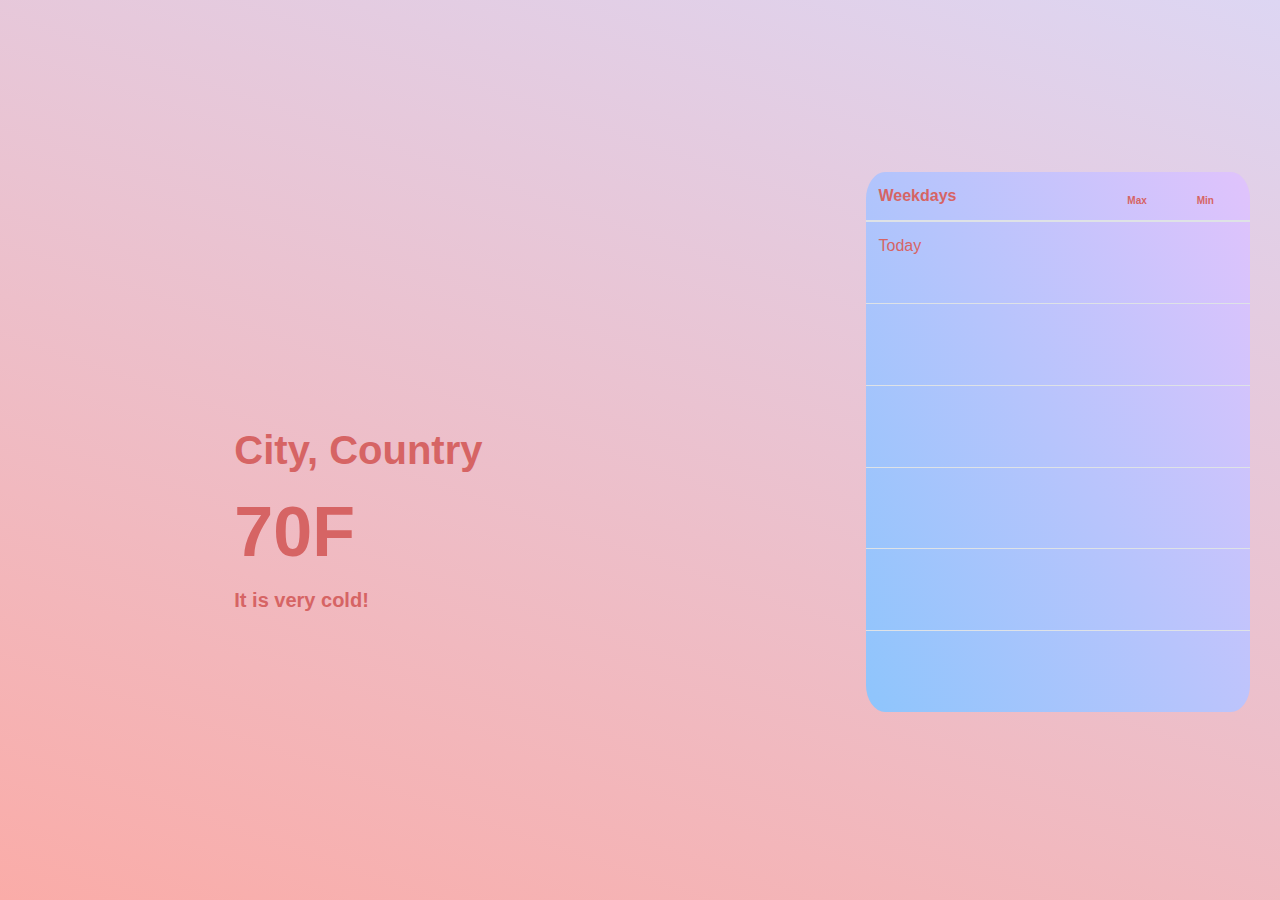
==== templates/index.html @ fbe88b8d "Add event to enable user to change temperature units" ====
<!DOCTYPE html>
<html lang="en" dir="ltr">
  <head>

    <meta charset="utf-8">
    <meta name="description" content="Weather website">
    <meta name="author" content="Cristiano Napoleao">
    <meta name="viewport" content="width=device-width, initial-scale=1.0">

    <link rel="stylesheet" href="../static/css/index.css">
    <link rel="stylesheet" href="https://stackpath.bootstrapcdn.com/bootstrap/4.3.1/css/bootstrap.min.css" integrity="sha384-ggOyR0iXCbMQv3Xipma34MD+dH/1fQ784/j6cY/iJTQUOhcWr7x9JvoRxT2MZw1T" crossorigin="anonymous">

    <script src="../static/js/index.js"></script>
    <script src="../static/js/skycons.js"></script>

    <title>Live Weather</title>

  </head>

  <body>

    <div class="temperature-display">

      <div class="temperature-section">
        <canvas id="icon-main" width="128" height="128"></canvas>
        <div class="location">
          <span class="location city">City</span>, <span class="location country">Country</span>
        </div>
        <div class="temperature">
          <div id="temperature-degree">70</div>
          <span id="unit">F</span>
        </div>
      </div>
      <div class="temperature-description">
        It is very cold!
      </div>
    </div>

    <table class="table">

      <thead>
        <th class="weekdays">Weekdays</th>
        <th class="temperature-level"></th>
        <th class="temperature-level">Max</th>
        <th class="temperature-level">Min</th>
      </thead>

    <tbody>
      <tr>
       <td id="today">Today</td>
       <td><canvas id="today-icon" width="30" height="30"></canvas></td>
       <td class="daily-temperature" id="today-temperature-max"></td>
       <td class="daily-temperature" id="today-temperature-min"></td>
      </tr>
      <tr>
       <td id="day2"></td>
       <td><canvas id="day2-icon" width="30" height="30"></canvas></td>
       <td class="daily-temperature" id="day2-temperature-max"></td>
       <td class="daily-temperature" id="day2-temperature-min"></td>
      </tr>
      <tr>
        <td id="day3"></td>
        <td><canvas id="day3-icon" width="30" height="30"></canvas></td>
        <td class="daily-temperature" id="day3-temperature-max"></td>
        <td class="daily-temperature" id="day3-temperature-min"></td>
      </tr>
      <tr>
        <td id="day4"></td>
        <td><canvas id="day4-icon" width="30" height="30"></canvas></td>
        <td class="daily-temperature" id="day4-temperature-max"></td>
        <td class="daily-temperature" id="day4-temperature-min"></td>
      </tr>
      <tr>
        <td id="day5"></td>
        <td><canvas id="day5-icon" width="30" height="30"></canvas></td>
        <td class="daily-temperature" id="day5-temperature-max"></td>
        <td class="daily-temperature" id="day5-temperature-min"></td>
      </tr>
      <tr>
        <td id="day6"></td>
        <td><canvas id="day6-icon" width="30" height="30"></canvas></td>
        <td class="daily-temperature" id="day6-temperature-max"></td>
        <td class="daily-temperature" id="day6-temperature-min"></td>
      </tr>
    </tbody>
    </table>

  </body>

</html>
---- static/css/index.css ----
/* * {
  margin: 0;
  padding: 0;
  box-sizing: border-box !important;
} */

body{
  height: 100vh;
  display: flex;
  justify-content: center;
  align-items: center;
  background-color: #FAACA8;
  background-image: linear-gradient(19deg, #FAACA8 0%, #DDD6F3 100%);
  font-family: sans-serif;
  color: #d66464 !important;
}

.temperature-display{
  justify-content: space-around;
  flex-direction: column;
  margin-left: 16vw;

}

.temperature{
  display: flex;
}

#temperature-degree,
#unit{
  font-size: 70px;
  font-weight: bold;
  cursor: pointer;
}
.location{
  font-size: 40px;
  font-weight: bold;
}
.temperature-description {
  font-size: 20px;
  font-weight: bold;
}

.table thead .weekdays,
.table thead .temperature-level {
     border-top: none !important;
 }

.table{
  width: 30% !important;
  height: 60vh;
  margin-left: 30vw;
  border-radius: 5%;
  color: #d66464 !important;
  background-color: #8EC5FC;
  background-image: linear-gradient(62deg, #8EC5FC 0%, #E0C3FC 100%);

}

.temperature-level{
  font-size: 10px;
}
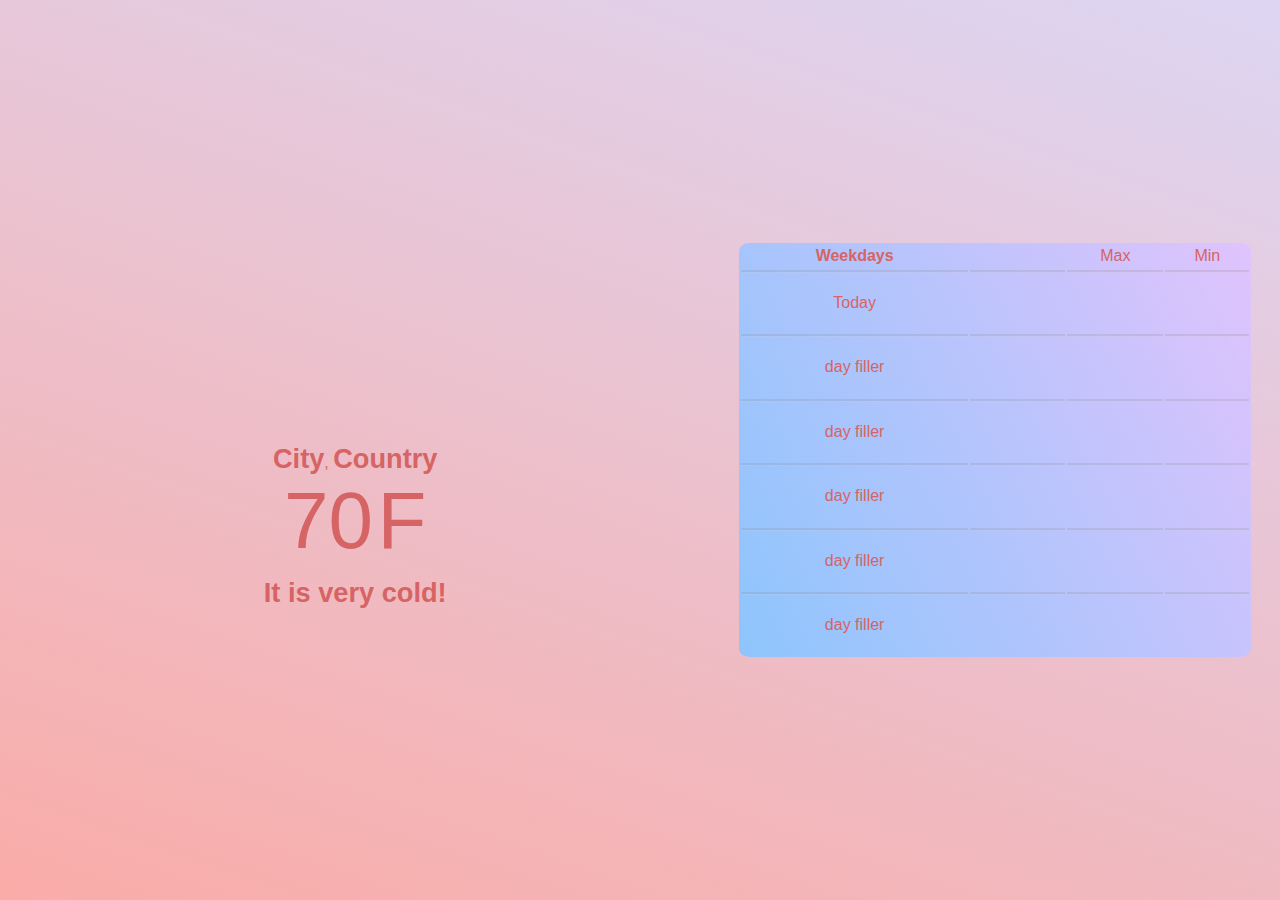
==== commit 08f3ba4e: "Concluded first part of weather website" ====
--- a/templates/index.html
+++ b/templates/index.html
@@ -8,7 +8,7 @@
     <meta name="viewport" content="width=device-width, initial-scale=1.0">
 
     <link rel="stylesheet" href="../static/css/index.css">
-    <link rel="stylesheet" href="https://stackpath.bootstrapcdn.com/bootstrap/4.3.1/css/bootstrap.min.css" integrity="sha384-ggOyR0iXCbMQv3Xipma34MD+dH/1fQ784/j6cY/iJTQUOhcWr7x9JvoRxT2MZw1T" crossorigin="anonymous">
+    <!-- <link rel="stylesheet" href="https://stackpath.bootstrapcdn.com/bootstrap/4.3.1/css/bootstrap.min.css" integrity="sha384-ggOyR0iXCbMQv3Xipma34MD+dH/1fQ784/j6cY/iJTQUOhcWr7x9JvoRxT2MZw1T" crossorigin="anonymous"> -->
 
     <script src="../static/js/index.js"></script>
     <script src="../static/js/skycons.js"></script>
@@ -18,72 +18,84 @@
   </head>
 
   <body>
+    <div class="container">
 
-    <div class="temperature-display">
+      <div class="main-display">
 
-      <div class="temperature-section">
-        <canvas id="icon-main" width="128" height="128"></canvas>
-        <div class="location">
-          <span class="location city">City</span>, <span class="location country">Country</span>
+        <div class="icon">
+          <!-- <p>ICON</p> -->
+          <canvas id="icon-main" width="140" height="140"></canvas>
         </div>
-        <div class="temperature">
-          <div id="temperature-degree">70</div>
-          <span id="unit">F</span>
+        <div class="location-temperature">
+
+          <div class="location">
+            <span class="location city">City</span>, <span class="location country">Country</span>
+          </div>
+
+          <div class="temperature">
+            <p>
+              <span class="temperature-degree" id="temperature-degree">70</span>
+              <span id="unit">F</span>
+            </p>
+          </div>
+
+        </div>
+        <div class="temperature-description">
+          It is very cold!
         </div>
       </div>
-      <div class="temperature-description">
-        It is very cold!
-      </div>
+
+      <table class="table" >
+
+        <thead>
+          <th class="weekdays">Weekdays</th>
+          <th class="temperature-level"></th>
+          <th class="temperature-level">Max</th>
+          <th class="temperature-level">Min</th>
+        </thead>
+
+        <tbody>
+          <tr>
+           <td id="today">Today</td>
+           <td><canvas id="today-icon" width="30" height="30"></canvas></td>
+           <td class="daily-temperature" id="today-temperature-max"></td>
+           <td class="daily-temperature" id="today-temperature-min"></td>
+          </tr>
+          <tr>
+           <td id="day2">day filler</td>
+           <td><canvas id="day2-icon" width="30" height="30"></canvas></td>
+           <td class="daily-temperature" id="day2-temperature-max"></td>
+           <td class="daily-temperature" id="day2-temperature-min"></td>
+          </tr>
+          <tr>
+            <td id="day3">day filler</td>
+            <td><canvas id="day3-icon" width="30" height="30"></canvas></td>
+            <td class="daily-temperature" id="day3-temperature-max"></td>
+            <td class="daily-temperature" id="day3-temperature-min"></td>
+          </tr>
+          <tr>
+            <td id="day4">day filler</td>
+            <td><canvas id="day4-icon" width="30" height="30"></canvas></td>
+            <td class="daily-temperature" id="day4-temperature-max"></td>
+            <td class="daily-temperature" id="day4-temperature-min"></td>
+          </tr>
+          <tr>
+            <td id="day5">day filler</td>
+            <td><canvas id="day5-icon" width="30" height="30"></canvas></td>
+            <td class="daily-temperature" id="day5-temperature-max"></td>
+            <td class="daily-temperature" id="day5-temperature-min"></td>
+          </tr>
+          <tr>
+            <td id="day6">day filler</td>
+            <td><canvas id="day6-icon" width="30" height="30"></canvas></td>
+            <td class="daily-temperature" id="day6-temperature-max"></td>
+            <td class="daily-temperature" id="day6-temperature-min"></td>
+          </tr>
+        </tbody>
+      </table>
+
     </div>
 
-    <table class="table">
-
-      <thead>
-        <th class="weekdays">Weekdays</th>
-        <th class="temperature-level"></th>
-        <th class="temperature-level">Max</th>
-        <th class="temperature-level">Min</th>
-      </thead>
-
-    <tbody>
-      <tr>
-       <td id="today">Today</td>
-       <td><canvas id="today-icon" width="30" height="30"></canvas></td>
-       <td class="daily-temperature" id="today-temperature-max"></td>
-       <td class="daily-temperature" id="today-temperature-min"></td>
-      </tr>
-      <tr>
-       <td id="day2"></td>
-       <td><canvas id="day2-icon" width="30" height="30"></canvas></td>
-       <td class="daily-temperature" id="day2-temperature-max"></td>
-       <td class="daily-temperature" id="day2-temperature-min"></td>
-      </tr>
-      <tr>
-        <td id="day3"></td>
-        <td><canvas id="day3-icon" width="30" height="30"></canvas></td>
-        <td class="daily-temperature" id="day3-temperature-max"></td>
-        <td class="daily-temperature" id="day3-temperature-min"></td>
-      </tr>
-      <tr>
-        <td id="day4"></td>
-        <td><canvas id="day4-icon" width="30" height="30"></canvas></td>
-        <td class="daily-temperature" id="day4-temperature-max"></td>
-        <td class="daily-temperature" id="day4-temperature-min"></td>
-      </tr>
-      <tr>
-        <td id="day5"></td>
-        <td><canvas id="day5-icon" width="30" height="30"></canvas></td>
-        <td class="daily-temperature" id="day5-temperature-max"></td>
-        <td class="daily-temperature" id="day5-temperature-min"></td>
-      </tr>
-      <tr>
-        <td id="day6"></td>
-        <td><canvas id="day6-icon" width="30" height="30"></canvas></td>
-        <td class="daily-temperature" id="day6-temperature-max"></td>
-        <td class="daily-temperature" id="day6-temperature-min"></td>
-      </tr>
-    </tbody>
-    </table>
 
   </body>
 
--- a/static/css/index.css
+++ b/static/css/index.css
@@ -1,62 +1,112 @@
-/* * {
+
+* {
   margin: 0;
   padding: 0;
-  box-sizing: border-box !important;
-} */
-
-body{
-  height: 100vh;
-  display: flex;
-  justify-content: center;
-  align-items: center;
-  background-color: #FAACA8;
-  background-image: linear-gradient(19deg, #FAACA8 0%, #DDD6F3 100%);
-  font-family: sans-serif;
-  color: #d66464 !important;
+  box-sizing: border-box; /*Search and learn*/
 }
 
-.temperature-display{
+.container {
+  width: 100vw;
+  height: 100vh;
+  background: linear-gradient(19deg, #FAACA8 0%, #DDD6F3 100%);
+  font-family: sans-serif !important;
+  display: flex;
   justify-content: space-around;
-  flex-direction: column;
-  margin-left: 16vw;
+  align-items: center;
+  flex-wrap: wrap;
+  align-content: center;
 
 }
 
-.temperature{
+.main-display {
+  color: #d66464;
   display: flex;
+  flex-direction: column;
+  text-align: center;
+  justify-content: center;
 }
 
-#temperature-degree,
-#unit{
-  font-size: 70px;
-  font-weight: bold;
-  cursor: pointer;
-}
-.location{
-  font-size: 40px;
-  font-weight: bold;
-}
-.temperature-description {
-  font-size: 20px;
+  canvas {
+    width: auto;
+  }
+
+.main-display .location span {
+  font-size: 1.5em;
   font-weight: bold;
 }
 
-.table thead .weekdays,
-.table thead .temperature-level {
-     border-top: none !important;
- }
-
-.table{
-  width: 30% !important;
-  height: 60vh;
-  margin-left: 30vw;
-  border-radius: 5%;
-  color: #d66464 !important;
-  background-color: #8EC5FC;
-  background-image: linear-gradient(62deg, #8EC5FC 0%, #E0C3FC 100%);
-
+.location-temperature {
+  margin: 10px 0px;
 }
 
-.temperature-level{
-  font-size: 10px;
+.main-display .temperature {
+  cursor: pointer;
 }
+
+.main-display .temperature span {
+  font-size: 3.4em;
+}
+
+.main-display .temperature-description {
+  font-size: 1.5em;
+  margin-bottom: 20px;
+  font-weight: bold;
+}
+
+.table {
+  text-align: center;
+  margin: 0;
+  padding: 0;
+  width: 82%;
+  background: linear-gradient(62deg, #8EC5FC 0%, #E0C3FC 100%);
+  border-radius: 2%;
+}
+
+.table thead th {
+  border-top: none;
+}
+
+.table td, .table th{
+  color: #d66464;
+  padding: .15em !important;
+  vertical-align: middle !important;
+  border-top: groove #d3d3d32e;
+}
+
+.table .temperature-level {
+  font-weight: lighter;
+}
+
+@media only screen and (min-width: 860px) {
+  .container {
+    justify-content: space-around;
+  }
+
+  .main-display {
+    width: 51%;
+  }
+
+  .table {
+    width: 40%;
+    height: 46%;
+  }
+
+  canvas {
+    width: 30% !important;
+  }
+
+  .main-display .location span {
+    font-size: 1.7em;
+    font-weight: bold;
+  }
+
+  .main-display .temperature span {
+    font-size: 5em;
+  }
+
+  .main-display .temperature-description {
+    font-size: 1.7em;
+    margin-bottom: 57px;
+    font-weight: bold;
+  }
+}
